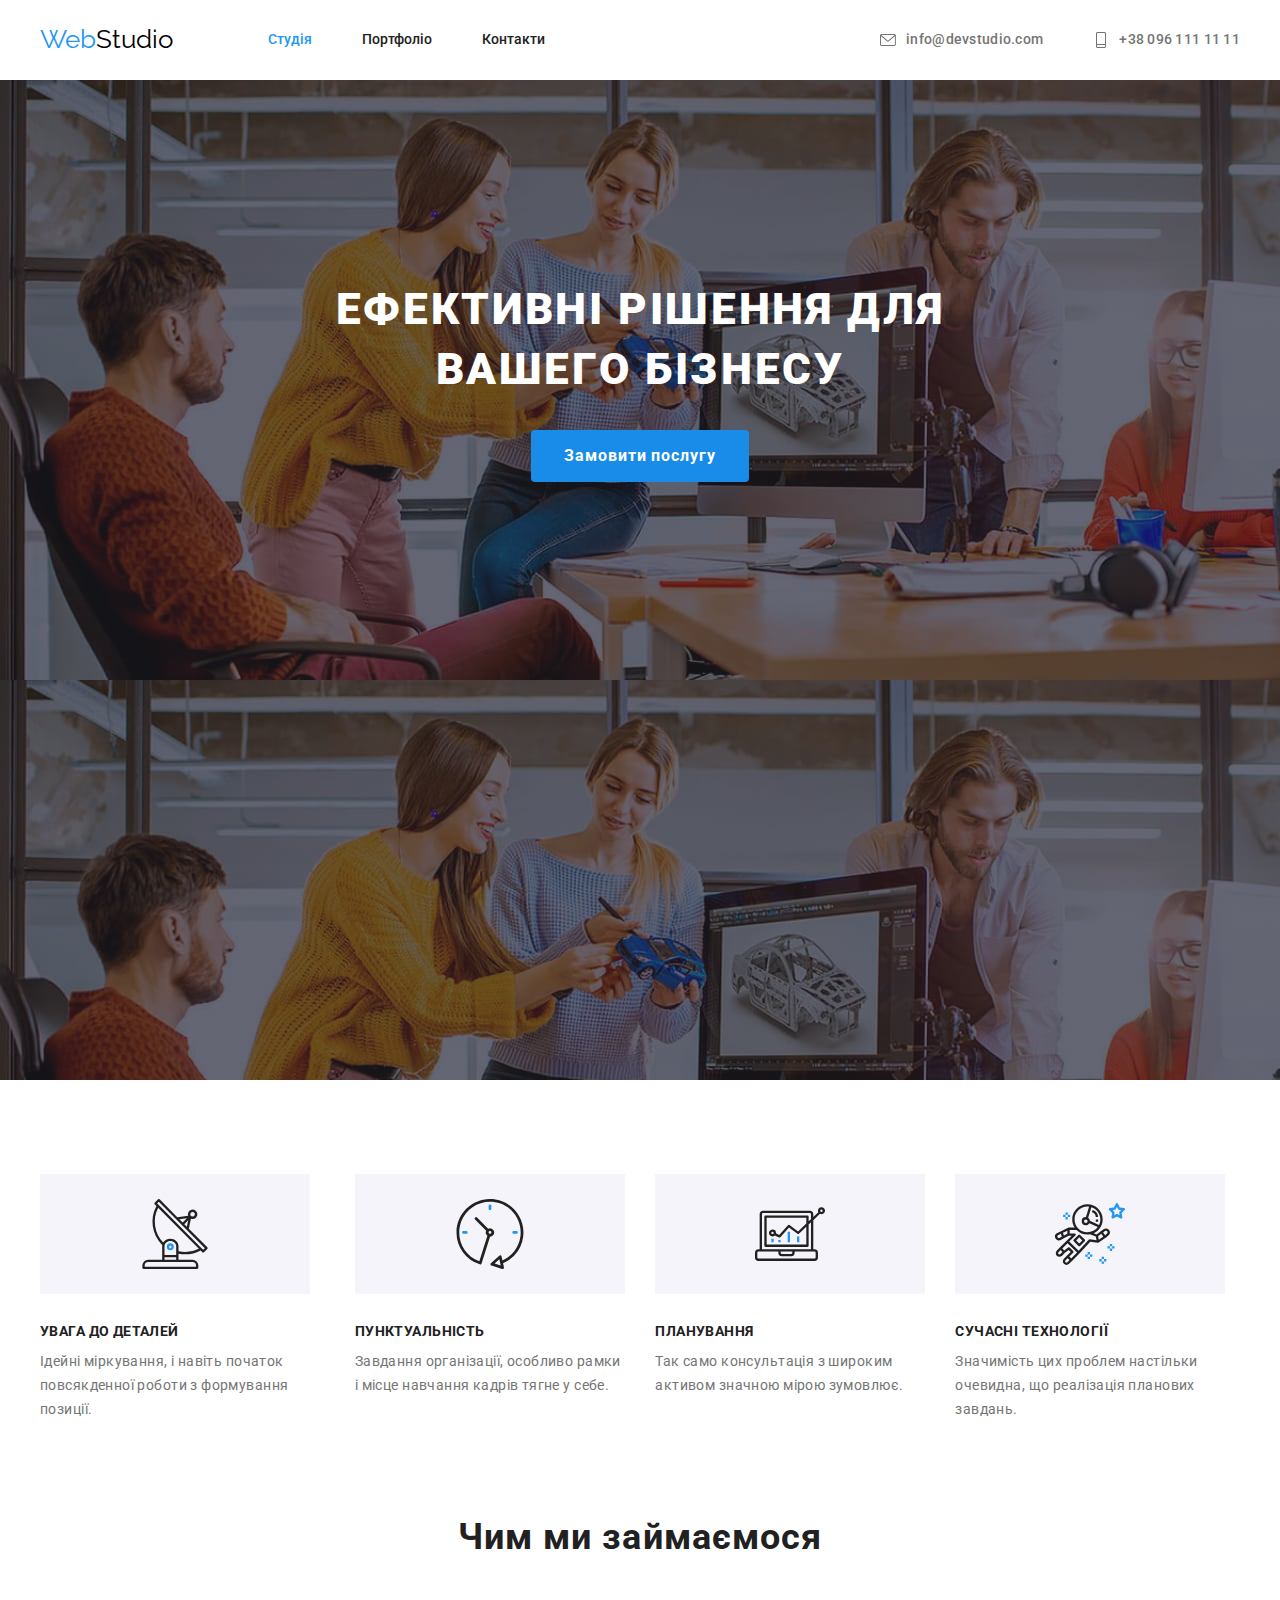
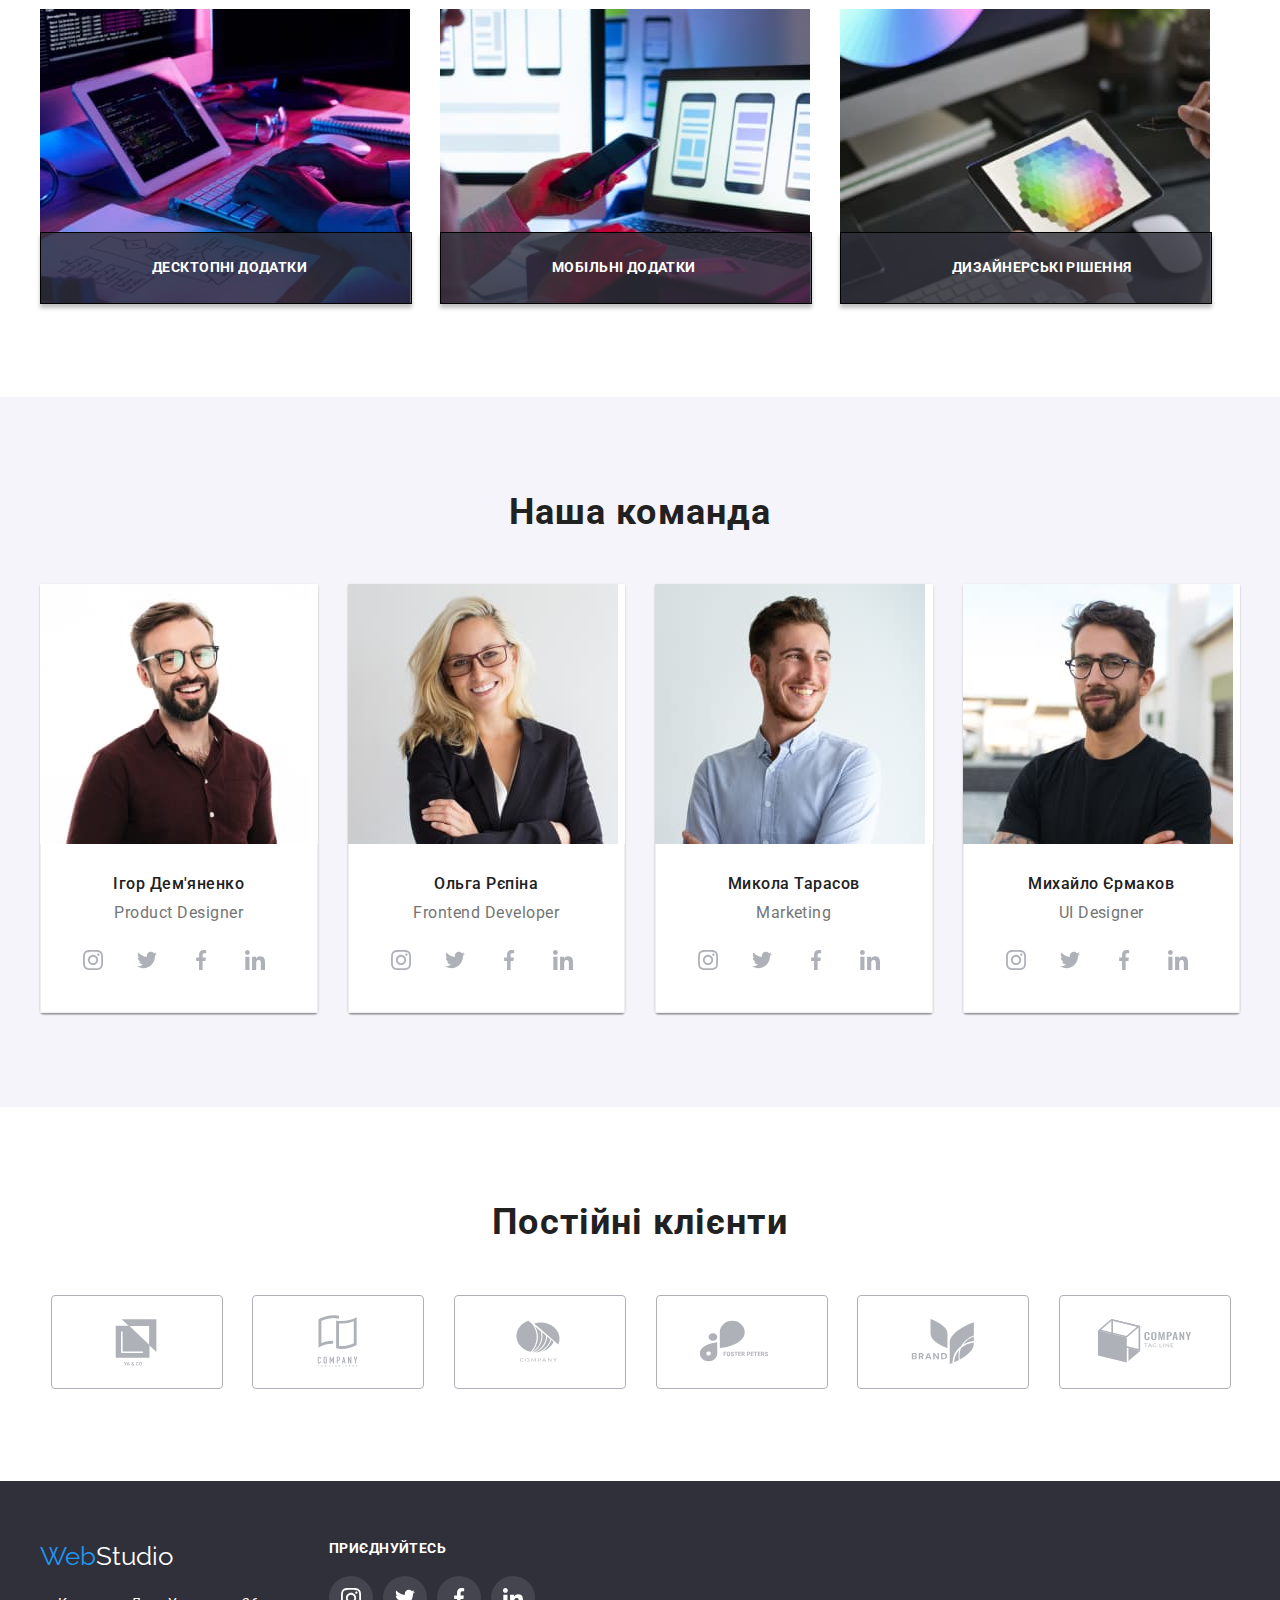
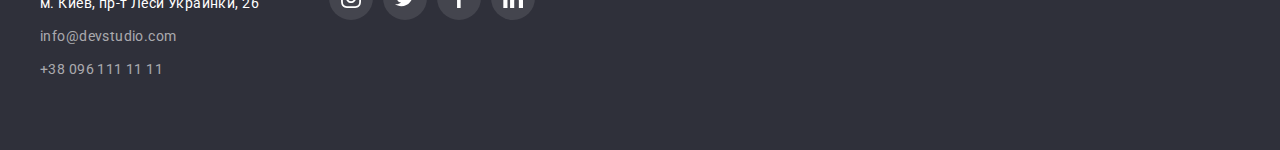
==== index.html @ ed836185 "№" ====
<!DOCTYPE html>
<html lang="uk">
<head>
    <meta charset="UTF-8">
    <meta http-equiv="X-UA-Compatible" content="IE=edge">
    <meta name="viewport" content="width=device-width, initial-scale=1.0">
    <title>WebStudio</title>
    <link rel="preconnect" href="https://fonts.googleapis.com">
    <link rel="preconnect" href="https://fonts.gstatic.com" crossorigin>
    <link href="https://fonts.googleapis.com/css2?family=Raleway:wght@700&family=Roboto:wght@400;500;700;900&display=swap" rel="stylesheet">
    <link rel="stylesheet" href="https://cdnjs.cloudflare.com/ajax/libs/modern-normalize/1.1.0/modern-normalize.min.css" integrity="sha512-wpPYUAdjBVSE4KJnH1VR1HeZfpl1ub8YT/NKx4PuQ5NmX2tKuGu6U/JRp5y+Y8XG2tV+wKQpNHVUX03MfMFn9Q==" crossorigin="anonymous" referrerpolicy="no-referrer" />
    <link rel="stylesheet" href="./сss/styles.css">
</head>
<body >
<!--Project-->
<header class="header">
    <div class="container">
        <nav class="conteiner main-nav">
            <a href="./index.html" class="logo">Web<span class="heder-logo">Studio</span></a> 
            <ul class="site-nav list">
                <li class="item"><a href="./index.html" class="link current">Студія</a></li>
                <li class="item"><a href="portfolio.html" class="link">Портфоліо</a></li>
                <li class="item"><a href="" class="link">Контакти</a></li>
            </ul>       
<!--Contacts-->
            <ul class="contact list">
                <li class="item">
                    <a href="mailto:info@devstudio.com" class="contact mail">
                    <svg class="contact-icon">
                        <use href="./imeges/symbol-1.svg#icon-envelope"></use>
                    </svg>info@devstudio.com</a>
                </li>
                <li class="item"><a href="tel:+380961111111" class="contact tel">
                    <svg class="contact-icon">
                        <use href="./imeges/symbol-1.svg#icon-vector"></use>
                    </svg>+38 096 111 11 11</a>
                </li>
            </ul>
        </nav> 
    </div>
</header>
<main>
    <!--Фундамент-->
    <section class="foundation">
        <div class="container">
            <h1 class="foundation-title">ЕФЕКТИВНI РIШЕННЯ ДЛЯ ВАШЕГО БIЗНЕСУ</h1> 
            <button type="button" class="button-primary">Замовити послугу</button>
        </div>
    </section>
<!--Особлывости-->
    <section class="section no-padding">
    <div class="container">
        <h2 class="visually-hidden">Особливости</h2>
        <ul class="feature list">
            <li class="list-item icon-antenna">
                <h3 class="feature-title">УВАГА ДО ДЕТАЛЕЙ</h3>
                <p class="feature-text">Ідейні міркування, і навіть початок повсякденної роботи з формування позиції.
                </p>
            </li>
            <li class="list-item icon-clock">
                <h3 class="feature-title">ПУНКТУАЛЬНІСТЬ</h3>
                    <p class="feature-text">Завдання організації, особливо рамки і місце навчання кадрів тягне у себе.</p>
            </li>
            <li class="list-item icon-diagram">
                <h3 class="feature-title">ПЛАНУВАННЯ</h3>
                    <p class="feature-text">Так само консультація з широким активом значною мірою зумовлює.</p>
            </li>
            <li class="list-item icon-astronaut">
                <h3 class="feature-title">СУЧАСНІ ТЕХНОЛОГІЇ</h3>
        <p class="feature-text">Значимість цих проблем настільки очевидна, що реалізація планових завдань.</p>
            </li>
        </ul>
    </div>
    </section>
<!--Чим ми займаємося-->
    <section class="section ">
        <div class="container">
            <h2 class="section-title">Чим ми займаємося</h2>
                <ul class="ocupation list">
                    <li class="box1"><img src="./imeges/img1-1.jpg" alt="Компьютер" 
                        width="370"
                        height="294">
                        <div class="product-actions">
                            <p class="box-text">Десктопні додатки</p>
                        </div>
                    </li>
                    <li>
                        <img src="./imeges/img1-2.jpg" alt="приложение в телефоне"
                        width="370"
                        height ="294">
                        <div class="product-actions">
                            <p class="box-text">Мобільні додатки</p>
                        </div>
                    </li> 
                    <li>
                        <img src="./imeges/img1-3.jpg" alt="цветовые ефекти" 
                        width="370" 
                        height="294">
                        <div class="product-actions">
                            <p class="box-text">Дизайнерські рішення</p>
                        </div>
                    </li>
                </ul>
                </div>
    </section>
<!--tima-->
<div>
    <section class="section team">
        <div class="container">
                <h2 class="section-title">Наша команда</h2>
                <ul class="team list">
                    <li class="item">
                        <img class="tima-foto" src="./imeges/img2-1.jpg" alt="фото хлопця с бородою який посмiхаетсья"
                        width="270">
                        <div class="team-heading">
                            <h3 class="team-title">Ігор Дем'яненко</h3>
                            <p class="team-text">Product Designer</p>
                            <ul class="icon-list">
                                <li class="team-options"> 
                                    <a href="#" class="team-link">
                                        <svg class="team-icon">
                                            <use href="./imeges/symbol-1.svg#icon-instagram"></use>
                                        </svg>
                                    </a>
                                </li>
                                <li class="team-options">
                                    <a href="#" class="team-link">
                                        <svg class="team-icon">
                                            <use href="./imeges/symbol-1.svg#icon-twitter"></use>
                                        </svg>
                                    </a>
                                </li>
                                <li class="team-options">
                                    <a href="#" class="team-link">
                                        <svg class="team-icon">
                                            <use href="./imeges/symbol-1.svg#icon-facebook"></use>
                                        </svg>
                                    </a>
                                </li>
                                <li class="team-options">
                                    <a href="#" class="team-link">
                                        <svg class="team-icon">
                                            <use href="./imeges/symbol-1.svg#icon-linkedin"></use>
                                        </svg>
                                    </a>
                                </li>
                            </ul>
                        </div>
                    </li>

                    <li class="item">
                        <img class="tima-foto" src="./imeges/img2-2.jpg" alt="фото блондынки в окулярах яка посмiхаеться "
                            width="270">
                        <div class="team-heading">
                            <h3 class="team-title">Ольга Рєпіна</h3>
                            <p class="team-text">Frontend Developer</p>
                            <ul class="icon-list">
                                <li class="team-options"> 
                                    <a href="#" class="team-link">
                                        <svg class="team-icon">
                                            <use href="./imeges/symbol-1.svg#icon-instagram"></use>
                                        </svg>
                                    </a>
                                </li>
                                <li class="team-options">
                                    <a href="#" class="team-link">
                                        <svg class="team-icon">
                                            <use href="./imeges/symbol-1.svg#icon-twitter"></use>
                                        </svg>
                                    </a>
                                </li>
                                <li class="team-options">
                                    <a href="#" class="team-link">
                                        <svg class="team-icon">
                                            <use href="./imeges/symbol-1.svg#icon-facebook"></use>
                                        </svg>
                                    </a>
                                </li>
                                <li class="team-options">
                                    <a href="#" class="team-link">
                                        <svg class="team-icon">
                                            <use href="./imeges/symbol-1.svg#icon-linkedin"></use>
                                        </svg>
                                    </a>
                                </li>
                            </ul>
                        </div>
                    </li>

                    <li class="item">
                        <img class="tima-foto" src="./imeges/img2-3.jpg" alt="фото молодого хлопця в бiлiй сорочцi"
                    width="270">
                        <div class="team-heading">
                            <h3 class="team-title">Микола Тарасов</h3>
                            <p class="team-text">Marketing</p>
                            <ul class="icon-list">
                                <li class="team-options"> 
                                    <a href="#" class="team-link">
                                        <svg class="team-icon">
                                            <use href="./imeges/symbol-1.svg#icon-instagram"></use>
                                        </svg>
                                    </a>
                                </li>
                                <li class="team-options">
                                    <a href="#" class="team-link">
                                        <svg class="team-icon" >
                                            <use href="./imeges/symbol-1.svg#icon-twitter"></use>
                                        </svg>
                                    </a>
                                </li>
                                <li class="team-options">
                                    <a href="#" class="team-link">
                                        <svg class="team-icon" >
                                            <use href="./imeges/symbol-1.svg#icon-facebook"></use>
                                        </svg>
                                    </a>
                                </li>
                                <li class="team-options">
                                    <a href="#" class="team-link">
                                        <svg class="team-icon">
                                            <use href="./imeges/symbol-1.svg#icon-linkedin"></use>
                                        </svg>
                                    </a>
                                </li>
                            </ul>
                        </div>
                    </li>

                    <li class="item">
                        <img class="tima-foto"  src="./imeges/img2-4.jpg" alt="фото чорно волосого хлопця в окулярах"
                    width="270">
                        <div class="team-heading">
                            <h3 class="team-title">Михайло Єрмаков</h3>
                            <p class="team-text">UI Designer</p>
                            <ul class="icon-list">
                                <li class="team-options"> 
                                    <a href="#" class="team-link">
                                        <svg class="team-icon">
                                            <use href="./imeges/symbol-1.svg#icon-instagram"></use>
                                        </svg>
                                    </a>
                                </li>
                                <li class="team-options">
                                    <a href="#" class="team-link">
                                        <svg class="team-icon">
                                            <use href="./imeges/symbol-1.svg#icon-twitter"></use>
                                        </svg>
                                    </a>
                                </li>
                                <li class="team-options">
                                    <a href="#" class="team-link">
                                        <svg class="team-icon">
                                            <use href="./imeges/symbol-1.svg#icon-facebook"></use>
                                        </svg>
                                    </a>
                                </li>
                                <li class="team-options">
                                    <a href="#" class="team-link">
                                        <svg class="team-icon">
                                            <use href="./imeges/symbol-1.svg#icon-linkedin"></use>
                                        </svg>
                                    </a>
                                </li>
                            </ul>
                        </div>
                    </li>
                </ul>
        </div>
    </section>
</div>
    <section class="section">
        <div class="container">
            <h2 class="section-title">Постійні клієнти</h2>
            <ul class="icon-list">
                <li class="clients-options">
                    <a href="#" class="clients-link">
                        <svg class="clients-icon">
                            <use href="./imeges/symbol-1.svg#icon-Logo1"></use>
                        </svg>
                    </a>
                </li>
                <li class="clients-options">
                    <a href="#" class="clients-link">
                        <svg class="clients-icon">
                            <use href="./imeges/symbol-1.svg#icon-Logo2"></use>
                        </svg>
                    </a>
                </li>
                <li class="clients-options">
                    <a href="#" class="clients-link">
                        <svg class="clients-icon">
                            <use href="./imeges/symbol-1.svg#icon-Logo3"></use>
                        </svg>
                    </a>
                </li>
                <li class="clients-options">
                    <a href="#" class="clients-link">
                        <svg class="clients-icon">
                            <use href="./imeges/symbol-1.svg#icon-Logo4"></use>
                        </svg>
                    </a>
                </li>
                <li class="clients-options">
                    <a href="#" class="clients-link">
                        <svg class="clients-icon">
                            <use href="./imeges/symbol-1.svg#icon-Logo5"></use>
                        </svg>
                    </a>
                </li>
                <li class="clients-options">
                    <a href="#" class="clients-link">
                        <svg class="clients-icon">
                            <use href="./imeges/symbol-1.svg#icon-Logo6"></use>
                        </svg>
                    </a>
                </li>
            </ul>
        </div>
    </section>
</main>
<!--footer-->
    <footer class="footer">
        <div class="container">
            <div class="footer-balance">
                <a href="./index.html" class="logo">Web<span class="footer-logo">Studio</span></a>
            <address>
                <ul class=" footer-list">
                    <li class="item"><a href="https://goo.gl/maps/CPtrU1FHBa2aNyZL9" target="_blank" rel="noopener noreferrer nofollow" class="footer-adress">м. Киев, пр-т Леси Украинки, 26</a></li>
                    <li class="item"><a href="mailto:info@devstudio.com" class="footer-contact">info@devstudio.com</a></li>
                    <li class="item"><a href="tel:+380961111111" class="footer-contact">+38 096 111 11 11</a></li>
                </ul>
            </address>
            </div>
            <div class="footer-seti">
                <h2 class="footer-title">приєднуйтесь</h2>
                <ul class="icon-list">
                    <li class="footer-options"> 
                        <a href="#" class="footer-link">
                            <svg class="footer-icon">
                                <use href="./imeges/symbol-1.svg#icon-instagram"></use>
                            </svg>
                        </a>
                    </li>
                    <li class="footer-options">
                        <a href="#" class="footer-link">
                            <svg class="footer-icon">
                                <use href="./imeges/symbol-1.svg#icon-twitter"></use>
                            </svg>
                        </a>
                    </li>
                    <li class="footer-options">
                        <a href="#" class="footer-link">
                            <svg class="footer-icon">
                                <use href="./imeges/symbol-1.svg#icon-facebook"></use>
                            </svg>
                        </a>
                    </li>
                    <li class="footer-options">
                        <a href="#" class="footer-link">
                            <svg class="footer-icon">
                                <use href="./imeges/symbol-1.svg#icon-linkedin"></use>
                            </svg>
                        </a>
                    </li>
                </ul>
            </div>
        </div>
    </footer>  
</body>
</html>
---- сss/styles.css ----
/*цвет основного текста #212121 */
/*цвет вторичного текста #757575 */
/*акцент #2196F3 */
/*цвет основного фона #FFFFFF */
/* вторичный цвет фона F5F4FA */

:root {
    --primary-text-color:#212121;
    --tittle-text-color:#212121;
    --accent-color:#2196F3;
    --poragraf-color:#757575;
}

h1,
h2,
h3,
h4,
h5,
a {
    margin:0;
    padding:0;
}
ul {
    margin: 0;
    padding: 0;
}

body {
    background:#FFFFFF;
    color: #212121;
    font-family: 'Roboto', sans-serif;
    font-style: normal;
    font-size: 14px;
    line-height:1.7;
    text-decoration:none;
    margin: 0;
}

img {
    display: block;
    max-width: 100%;
    height: auto;
}
/*logo*/
.logo {
    font-family: 'Raleway';
    color: #2196F3;
    font-family:Raleway,sans-serif;
    font-size: 26px;
    line-height: 1.2;
    text-decoration:none;
}
.heder-logo{
    font-family: 'Raleway';
    color: #000000;
}

.list {
    padding: 0;
    margin: 0;
    list-style:none;
}
/* main-nav */
.main-nav{
    display: flex;
    align-items: center;
}
/*site-nav*/
.site-nav {
    font-family: 'roboto';
    display: flex;
    margin-left: 95px; ;
    
}
.site-nav .item:not(:last-child){
    margin-right: 50px;
}
.site-nav .link {
    
    display: block;
    padding-top: 32px;
    padding-bottom: 32px;

    color: #212121;
    font-weight: 500;
    font-size: 14px;
    line-height: 1.14;
    text-decoration: none;
}
    
.site-nav .link:hover,
.site-nav .link:focus { 
    color: #2196F3; 
    border-radius: 4px;
    text-decoration: none;
}

.site-nav .link.current {
    color:#2196F3;
}
/*contact*/
.contact {
    font-family: 'roboto';
    display: flex;
    margin-left: auto;
}
.contact-icon {
    content: "";
    width: 16px;
    height: 16px;
    margin-right: 10px;
    background-size: contain; 
    fill: currentColor;
}
.contact .tel {
    content: "";
    width: 100%;
    height: 100%;
    background-size: contain;
}
.contact .mail{
    content: "";
    width: 100%;
    height: 100%;
    background-size: contain;
}

.contact .item:not(:last-child){
    margin-right: 50px;
}
.contact {
    color: #757575 ;
    font-weight: 500;
    font-size: 14px;
    line-height: 1.14;
    letter-spacing: 0.02em;
}
.contact :hover,
.contact :focus {
    color: #2196F3;
}
.contact .mail:hover ,
.contact .mail:focus  {
    fill: currentColor;
}

/*fondament*/
.foundation { 
    
    font-family: 'roboto';
    font-style: normal;
    padding-top: 200px;
    padding-bottom: 200px;
    background-color: #757575;
    background-image: linear-gradient(rgba(47, 48, 58, 0.4),rgba(47, 48, 58, 0.4)),url(../imeges/img.jpg);
    max-width: 1600px;
    height: 600px;
    margin: 0 auto;
    text-align: center;
}
.foundation-title{
    display: block;
    width: 696px;
    margin: 0 auto;
    margin-top: 0;
    margin-bottom:30px;
}
.foundation-title{
    color:#FFFFFF ; 
    
    font-family: 'roboto';
    font-style: normal;
    font-weight: 900;
    font-size: 44px;
    line-height: 1.36;
    text-align: center;
    letter-spacing: 0.06em;
    text-transform: uppercase;
}

/*section featur*/
.feature.item {
    list-style: var(--point);
    flex-basis: calc((100% - 90px) / 4);
}
.feature {
    display: flex;
    gap: 30px;
}
.feature .list .item{
    width:270px;
    height: 74px;
}
.list-item::before {
    display:block ;
    content: "";
    width: 270px;
    height: 120px;
    background-size: 70px 70px;
    background-repeat: no-repeat;
    background-position: center;
    background-color: #F5F4FA;
    margin-bottom: 30px;
    
}
.icon-antenna::before{
    background-image: url(../imeges/antenna.svg);
}
.icon-clock::before{
    background-image: url(../imeges/clock.svg);
}
.icon-diagram::before{
    background-image: url(../imeges/diagram.svg) ;
}
.icon-astronaut::before{
    background-image: url(../imeges/astronaut.svg);
}

.section-title {
    padding-top: 0;
    color: #212121 ;
    margin-bottom: 50px;

    font-weight: 700;
    font-size: 36px;
    line-height: 1.2;
    text-align: center;
    text-decoration:none;
    letter-spacing: 0.03em;
}
.feature-title {
    margin-bottom: 10px;
    Font-weight: 700;
    font-size: 14px;
    line-height: 1.14;
    letter-spacing: 0.03em;
}
.feature-text{
    font-weight: 400;
    font-size: 14px;
    line-height: 1.71;
    letter-spacing: 0.03em;
}
.feature .list .title {
    color: #000000;
    font-weight: 700;
    font-size: 14px;
    line-height: 1.14;
    
}

.feature .list .link{
    color:#2196F3 ;
}

/* Занятие */
.ocupation {
    position: relative;
    display: flex;
    gap: 30px;
}

.product-actions{
    position: absolute;

    top: 76%;
    width: 370px;
    height: 70px;
    background: rgba(47, 48, 58, 0.8);
    border: 1px solid #000000;
    box-shadow: 0px 4px 4px rgba(0, 0, 0, 0.25);
    
    display: flex;

}
.box-text{
    margin-top:  27px ;
    margin-left: 30% ;

    font-weight: 700;
    font-size: 14px;
    line-height: 1.1;
    text-align: center;
    letter-spacing: 0.03em;
    text-transform: uppercase;

    color: #FFFFFF
}
.ocupation .list{
    width:370px;
    height:294px;
    
}

/*tima*/
.team {
    display: flex;
    gap: 30px;
    background: #F5F4FA;
}
.team .list .title{
    font-weight: 700;
    font-size: 18px;
    line-height: 2;
}
.team .list, .title {
    color:#212121;
}
.team .item{
    background-color: #FFFFFF;
    width: calc((100% - 90px) / 4);
    box-shadow: 0px 1px 3px rgba(0, 0, 0, 0.12), 0px 1px 1px rgba(0, 0, 0, 0.14), 0px 2px 1px rgba(0, 0, 0, 0.2);
    border-radius: 0px 0px 4px 4px;
}

.team-title{
    margin-top: 0;
    margin-bottom: 10px;
    font-weight: 500;
    font-size: 16px;
    line-height: 1.2;
    text-align: center;
    letter-spacing: 0.03em;
}
.team-text{
    font-weight: 400;
    font-size: 16px;
    line-height: 1.2;
    text-align: center;
    letter-spacing: 0.03em;
    margin-bottom: 16px;
}

.tima-foto{
    
    width: 270px;
    height: 260px;
    border-radius: 0px;
    
}
.team-heading{
    padding:30px ;
    border-bottom:1px solid #eee; 
    border-left: 1px solid #eee;
    border-right: 1px solid #eee;
}
.icon-list{
    display: flex;
    list-style:none;
    gap: 10px;
}
.team-options{
    content:"";
    width: 44px;
    height: 44px; 
    
} 

.team-link{
    display: flex;
    align-items: center; 
    justify-content: center; 
    width:100%;
    height: 100%;
    padding: 0;
    border: none;
    color:#AFB1B8;
    border-radius: 50%;
}
.team-link:hover,
.team-link:focus{
    color:#FFFFFF;
    background-color: #188CE8;
}
.team-icon{
    width: 20px; 
    height: 20px;
    fill: currentColor;
}
/* client */
.icon-list{
    display: flex;
}
.clients-options{
    content:"";
    width: 170px;
    height: 92px;
    list-style: none; 
    margin: 0 auto;
} 

.clients-link{
    display: flex;
    align-items: center; 
    justify-content: center; 
    width:100%;
    height: 100%;
    padding: 0;
    border: none;
    color:#AFB1B8;
    border: 1px solid #AFB1B8;
    border-radius: 4px;
    gap: 30px;
}
.clients-link:hover,
.clients-link:focus{
    color:#188CE8;
    border-color: #188CE8;
}
.clients-icon{
    width: 106px; 
    height: 60px;
    fill: currentColor;
}
/*button*/
.button {
    background-color: #188CE8;
    color:#FFFFFF;
    font-weight: 700;
    font-size: 16px;
    line-height: 1.8;
    text-decoration:none;
    font-family:inherit ; 
}

.button {
    cursor: pointer;
    font-family:inherit ;
    border: 1px solid transparent;
}
.button-primary {
    background-color: #188CE8;
    color: #FFFFFF;
    display: flex;
    border: 1px solid transparent;
    font-family:inherit ;
    display: inline-block;
    padding: 10px 32px; 
    border-radius: 4px;
    min-width: 216px;
    text-align: center;
}
.button-primary{
    font-family: 'Roboto';
    font-style: normal;
    font-weight: 700;
    font-size: 16px;
    line-height: 1.88;

    align-items: center;
    text-align: center;
    letter-spacing: 0.06em;
}
.button-primary:focus,
.button-primary:hover {
    background-color: #2196F3;
    color: #FFFFFF;
}

/*paragraf*/
p {
    color: #757575;
    text-decoration:none;
    margin: 0;
    padding: 0;
}
    /*cnopka*/
.cry {
    display: flex;
    justify-content: center;
    gap: 8px;
    margin-bottom: 50px;
    
}
.cry .button {
    background-color: #F5F4FA;
    color: #000000;
    padding: 6px 22px;
    font-weight: 500;
    font-size: 16px;
    line-height: 1.62;
}


.cry .list, .links:hover,
.cry .list, .links:focus { 
    background-color: #2196F3;
    color: #FFFFFF;
    box-shadow: 0px 3px 1px rgba(0, 0, 0, 0.1), 0px 1px 2px rgba(0, 0, 0, 0.08), 0px 2px 2px rgba(0, 0, 0, 0.12);
    
} 
.button.secondori.links{
    padding: 6px 22px; 
    display: inline-block;
    border-radius: 8px;
    text-align: center;
    
    border-radius: 4px;
}
/*Portfolio*/
.portfolio-foto {
    position: relative;
    display: flex;
    flex-wrap: wrap;
    gap: 30px;
    padding-bottom: 94px;
}
.portfolio-foto .item-portfolio{
    width: calc((100% - 60px) / 3);
}

.portfolio-foto .title{
    font-weight: 700;
    font-size: 16px;
    line-height: 2.0;
}
/* card */
.card-heading{
    padding:20px 24px;
    border-bottom:1px solid #eee;
    border-left: 1px solid #eee;
    border-right: 1px solid #eee;
}
.portfolio-foto .item-portfolio:hover,
.portfolio-foto .item-portfolio:focus {
    transform: translateY(0%);
    opacity: 1;
    box-shadow: 0px 1px 1px rgba(0, 0, 0, 0.12), 0px 4px 4px rgba(0, 0, 0, 0.06), 1px 4px 6px rgba(0, 0, 0, 0.16);
}

.portfolio .list .title {
    font-weight: 700;
    font-size: 18px;
    line-height: 2;
    text-decoration:none;
}
.text-animation:hover,
.text-animation:focus{
    transform: translateY(0%);
    opacity: 1;
}


.animation-card{
    position: relative;
    overflow: hidden;
    top: 0%;
    left: 0%;
    width: 370px;
    height: 294px;
}
.text-animation{
    position: absolute;
    top: 0;
    left: 0;
    padding-top: 63px;
    padding-right: 24px;
    padding-bottom: 63px;
    padding-left: 24px;
    width: 100%;
    height: 100%;
    background: rgba(33, 150, 243, 0.9);
    font-size: 18px;
    line-height: 1.56;
    color: #FFFFFF;
    transform: translateY(100%);
    opacity: 1;
    transition: transform 250ms cubic-bezier(0.4, 0, 0.2, 1),
    opacity 250ms cubic-bezier(0.4, 0, 0.2, 1);
}
a {
    text-decoration: none;
}

/*foter*/
.footer {
    padding-top: 60px;
    padding-bottom: 60px;
    background-color: #2F303A;
}
.footer-logo {
    color: #FFFFFF;
}
.footer .logo{
    display: block;
    margin-bottom: 20px;
}

.footer-list .item{
    font-family: 'Roboto';
    font-style: normal;
    list-style:none;
    margin-bottom: 9px;
}
.footer-contact{
    color:rgba(255, 255, 255, 0.6);
    font-style: normal;
    font-weight: 400;
    font-size: 14px;
    line-height: 1.7;
    letter-spacing: 0.03em;
}
.footer-adress{
    font-style: normal;
    font-weight: 400;
    font-size: 14px;
    line-height: 1.71 ;
    letter-spacing: 0.03em;
    color: #FFFFFF;    
}

.footer-title{
    font-weight: 700;
    font-size: 14px;
    line-height: 1.1;
    letter-spacing: 0.03em;
    text-transform: uppercase;
    color: #FFFFFF;
    margin-bottom: 20px;
}
.footer .container{
    display: flex;
}
.footer-options{
    content:"";
    width: 44px;
    height: 44px; 
} 

.footer .icon-list{ 
    display: flex;
    align-items: center;
}

.footer-balance{
    margin-right: 70px;
}
.footer-link{
    margin: 0;
    display: flex;
    align-items: center; 
    justify-content: center; 
    width:100%;
    height: 100%;
    padding: 0;
    border: none;
    color:#FFFFFF;
    border-radius: 50%;
    background-color: rgba(255, 255, 255, 0.1);
}
.footer-link:hover,
.footer-link:focus{
    color:#FFFFFF;
    background-color: #188CE8;
}
.footer-icon{
    width: 20px; 
    height: 20px;
    fill: currentColor;
}

.container{
    width: 1200px;
    padding-left: 15px;
    padding-right: 15px;
    margin-left: auto;
    margin-right: auto;
}

.section.no-padding{
    padding-bottom: 0;
}

.section {
    padding-top: 94px;
    padding-bottom: 94px;
}
.visually-hidden {
    position: absolute;
    white-space: nowrap;
    width: 1px;
    height: 1px;
    overflow: hidden;
    border: 0;
    padding: 0;
    clip: rect(0 0 0 0);
    clip-path: inset(50%);
    margin: -1px;
}
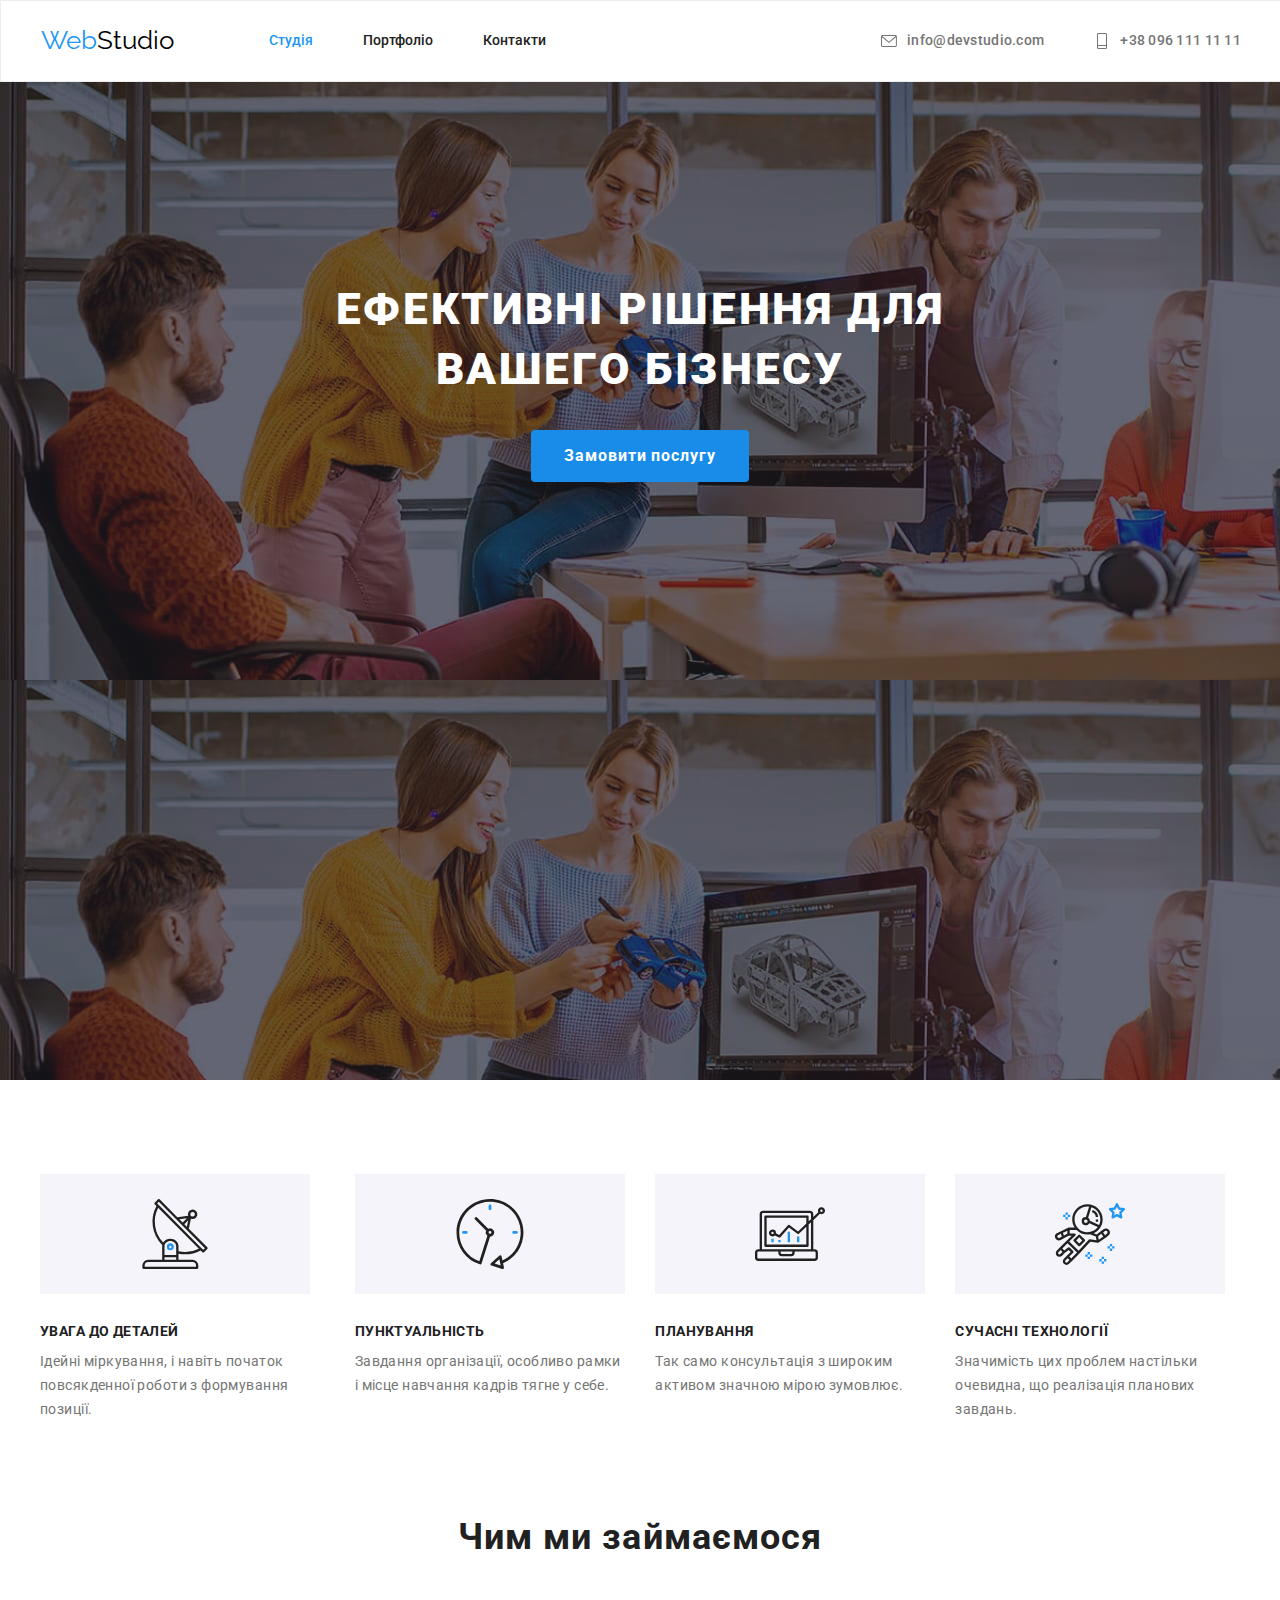
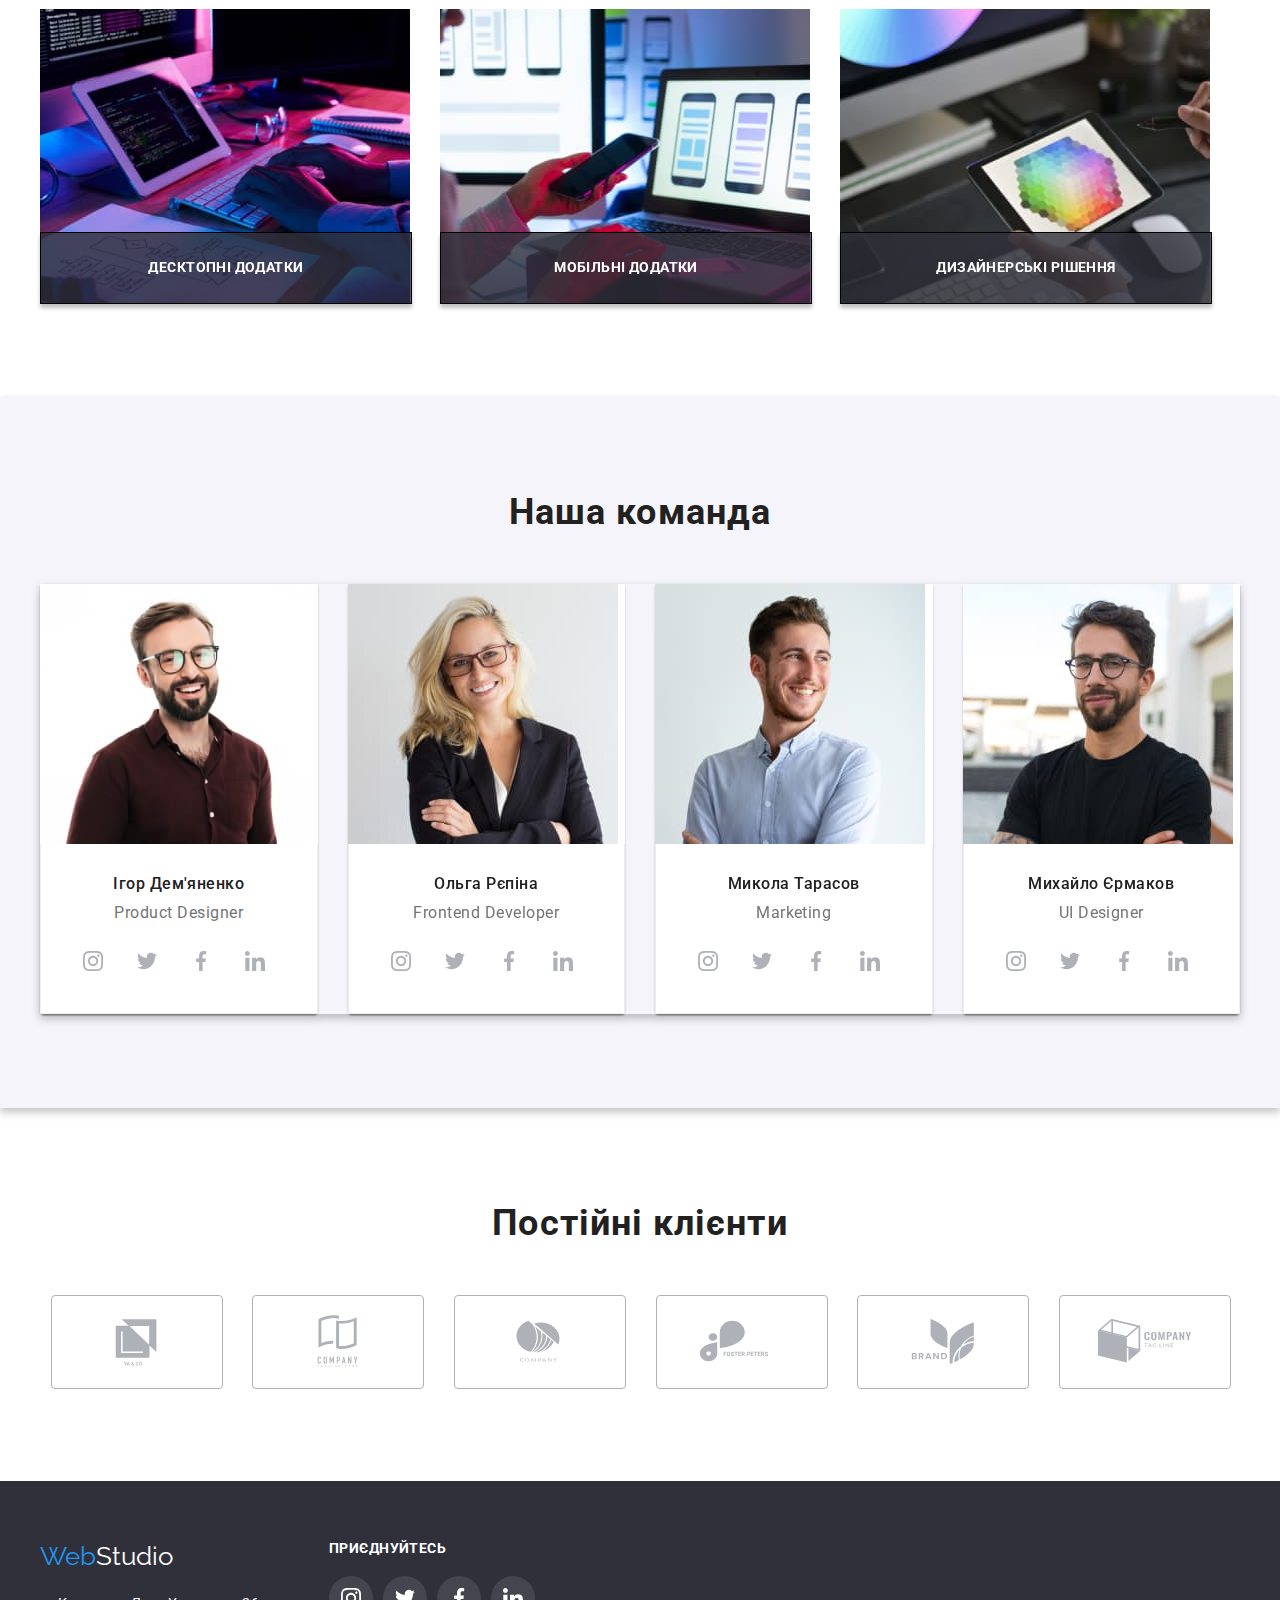
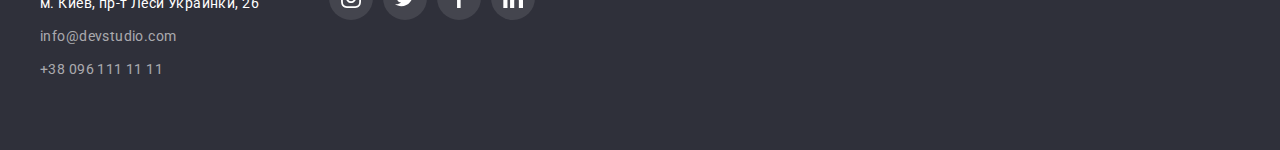
==== commit c0338483: "dz" ====
--- a/index.html
+++ b/index.html
@@ -44,7 +44,7 @@
     <section class="foundation">
         <div class="container">
             <h1 class="foundation-title">ЕФЕКТИВНI РIШЕННЯ ДЛЯ ВАШЕГО БIЗНЕСУ</h1> 
-            <button type="button" class="button-primary">Замовити послугу</button>
+            <button data-modal-open type="button" class="button-primary">Замовити послугу</button>
         </div>
     </section>
 <!--Особлывости-->
@@ -365,6 +365,16 @@
                 </ul>
             </div>
         </div>
-    </footer>  
+    </footer> 
+    <div class="backdrop is-hidden" data-modal>
+        <div class="modal">
+            <button class="modal-btd" data-modal-close>
+                <svg class="icon-close"width="18" height="18" >
+                    <use href="./imeges/x1.svg#icon-close"></use>
+                </svg>
+            </button>
+        </div>
+    </div>
+    <script src="./js/modal.js"></script> 
 </body>
 </html>--- a/сss/styles.css
+++ b/сss/styles.css
@@ -36,12 +36,22 @@
     line-height:1.7;
     text-decoration:none;
     margin: 0;
+    padding-top: 80px;
 }
 
 img {
     display: block;
     max-width: 100%;
     height: auto;
+}
+.header{
+    position: fixed;
+    width: 100%;
+    top: 0%;
+    left: 0%;
+    min-height: 80px;
+    background-color: #FFFFFF;
+    border: 1px solid #ECECEC;
 }
 /*logo*/
 .logo {
@@ -88,6 +98,10 @@
     font-size: 14px;
     line-height: 1.14;
     text-decoration: none;
+
+    transition-property: color;
+    transition-duration: 250ms;
+    transition-timing-function: cubic-bezier(0.4, 0, 0.2, 1);
 }
     
 .site-nav .link:hover,
@@ -100,11 +114,22 @@
 .site-nav .link.current {
     color:#2196F3;
 }
+.site-nav .current::after{
+    width: 78px;
+    height: 4px;
+    background: #2196F3;
+    border-radius: 2px;
+}
+    
 /*contact*/
 .contact {
     font-family: 'roboto';
     display: flex;
     margin-left: auto;
+
+    transition-property: color;
+    transition-duration: 250ms;
+    transition-timing-function: cubic-bezier(0.4, 0, 0.2, 1);
 }
 .contact-icon {
     content: "";
@@ -125,6 +150,10 @@
     width: 100%;
     height: 100%;
     background-size: contain;
+
+    transition-property: color;
+    transition-duration: 250ms;
+    transition-timing-function: cubic-bezier(0.4, 0, 0.2, 1);
 }
 
 .contact .item:not(:last-child){
@@ -276,8 +305,9 @@
 
 }
 .box-text{
-    margin-top:  27px ;
-    margin-left: 30% ;
+    margin-top:27px;
+    width: 100%;
+    height: 100%;
 
     font-weight: 700;
     font-size: 14px;
@@ -299,6 +329,7 @@
     display: flex;
     gap: 30px;
     background: #F5F4FA;
+    filter: drop-shadow(0px 4px 4px rgba(0, 0, 0, 0.25));
 }
 .team .list .title{
     font-weight: 700;
@@ -368,6 +399,10 @@
     border: none;
     color:#AFB1B8;
     border-radius: 50%;
+
+    transition-property: background-color;
+    transition-duration: 250ms;
+    transition-timing-function: cubic-bezier(0.4, 0, 0.2, 1);
 }
 .team-link:hover,
 .team-link:focus{
@@ -403,6 +438,7 @@
     border: 1px solid #AFB1B8;
     border-radius: 4px;
     gap: 30px;
+
 }
 .clients-link:hover,
 .clients-link:focus{
@@ -536,15 +572,17 @@
     line-height: 2;
     text-decoration:none;
 }
-.text-animation:hover,
-.text-animation:focus{
+.animation:hover .text-animation,
+.animation:focus .text-animation{
     transform: translateY(0%);
     opacity: 1;
 }
-
+.animation{
+    display: block;
+}
 
 .animation-card{
-    position: relative;
+    position: relative; 
     overflow: hidden;
     top: 0%;
     left: 0%;
@@ -649,6 +687,10 @@
     color:#FFFFFF;
     border-radius: 50%;
     background-color: rgba(255, 255, 255, 0.1);
+
+    transition-property: background-color;
+    transition-duration: 250ms;
+    transition-timing-function: cubic-bezier(0.4, 0, 0.2, 1);
 }
 .footer-link:hover,
 .footer-link:focus{
@@ -688,4 +730,46 @@
     clip: rect(0 0 0 0);
     clip-path: inset(50%);
     margin: -1px;
-}+}
+
+
+
+.backdrop{
+    position: fixed;
+    top: 0;
+    left: 0;
+    width: 100%;
+    height: 100%;
+    background-color: rgba(0, 0, 0, 0.2);
+
+    transition-property: background-color;
+    transition-duration: 250ms;
+    transition-timing-function: cubic-bezier(0.4, 0, 0.2, 1);
+}
+.backdrop.is-hidden{
+    opacity: 0;
+    pointer-events: none;
+}
+
+.modal{
+    position: absolute;
+    top: 50%;
+    left: 50%;
+    background-color: #FFFFFF;
+
+    min-height:528px ;
+    min-width: 581px;
+    
+    transform: translate(-50%, -50%);
+}
+
+.modal-btd{
+    position: absolute;
+    top: 8px;
+    right:8px ;
+    width: 30px;
+    height: 30px;
+    border-radius: 50%;
+    border:1px rgba(0, 0, 0, 0.1);
+    background-color: rgba(0, 0, 0, 0);
+} 
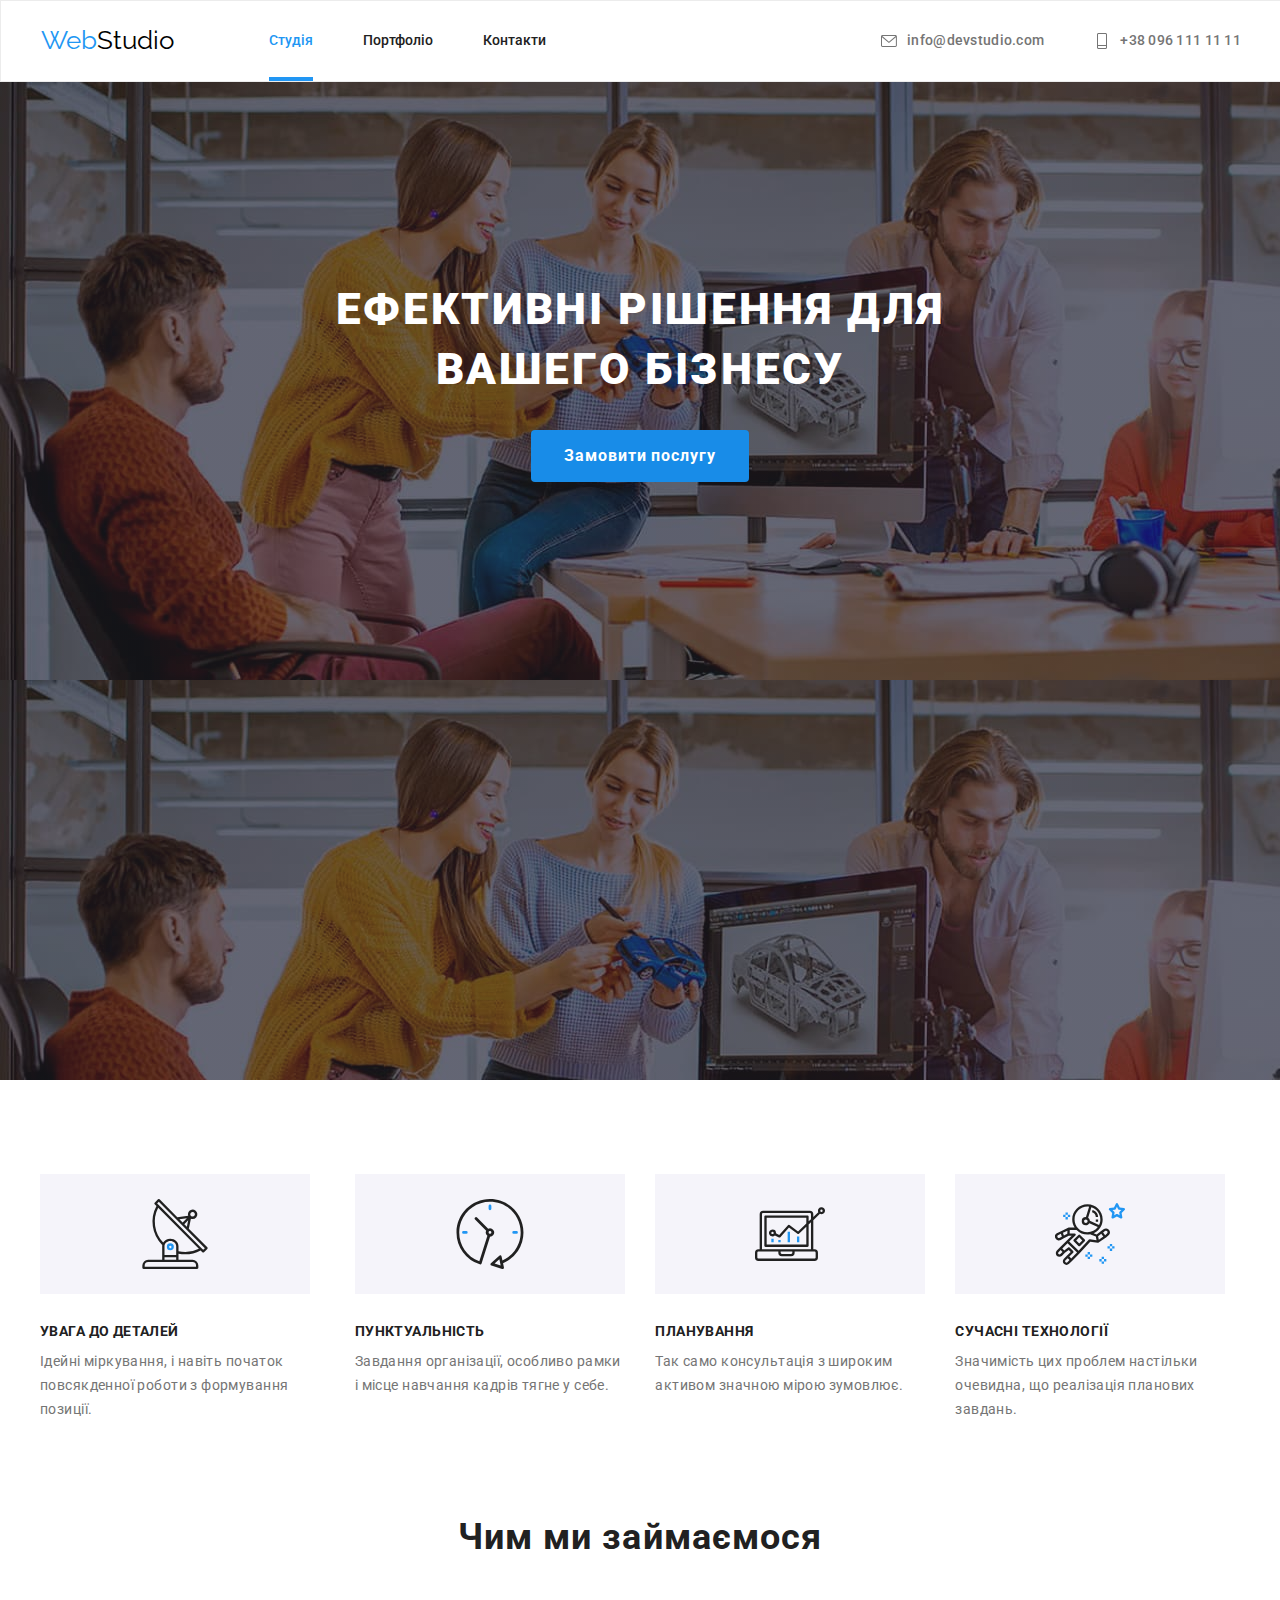
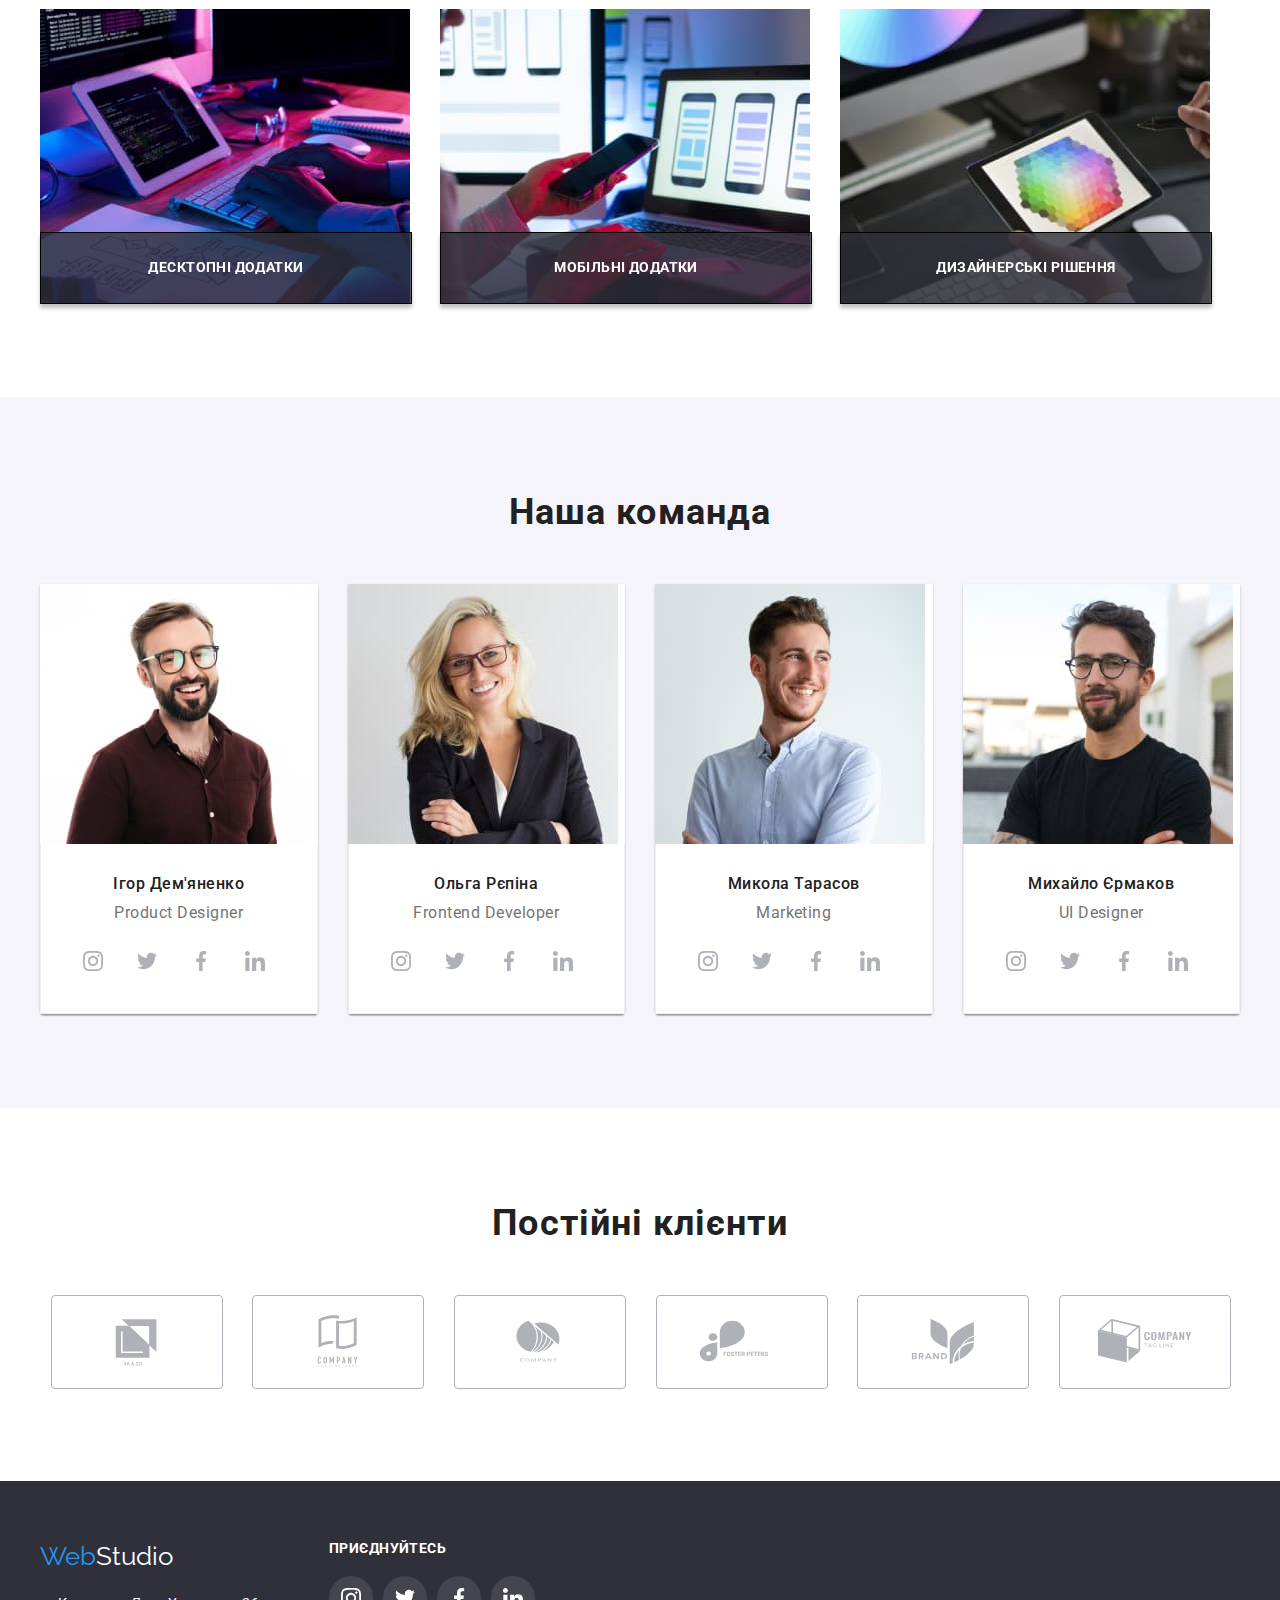
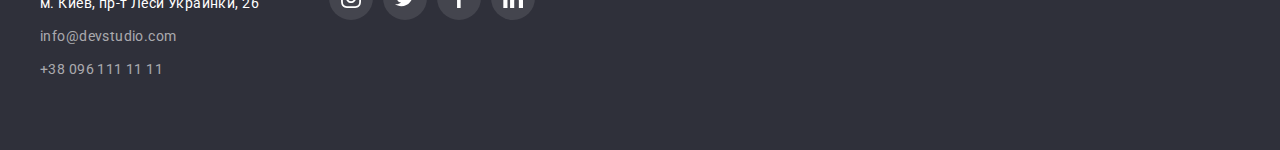
==== commit 1f0a1109: "2" ====
--- a/index.html
+++ b/index.html
@@ -370,7 +370,7 @@
         <div class="modal">
             <button class="modal-btd" data-modal-close>
                 <svg class="icon-close"width="18" height="18" >
-                    <use href="./imeges/x1.svg#icon-close"></use>
+                    <use href="./imeges/close.svg#icon-close-black"></use>
                 </svg>
             </button>
         </div>
--- a/сss/styles.css
+++ b/сss/styles.css
@@ -83,12 +83,14 @@
     display: flex;
     margin-left: 95px; ;
     
+    
 }
 .site-nav .item:not(:last-child){
     margin-right: 50px;
 }
 .site-nav .link {
-    
+    position: relative;
+
     display: block;
     padding-top: 32px;
     padding-bottom: 32px;
@@ -102,6 +104,24 @@
     transition-property: color;
     transition-duration: 250ms;
     transition-timing-function: cubic-bezier(0.4, 0, 0.2, 1);
+}
+.link::after{
+    content: "";
+    position: absolute;
+    left: 0;
+    bottom: 0;
+
+    display: block;
+    width: 100%;
+    height: 4px;
+    background-color: #188CE8;
+
+    opacity: 0;
+    transition: opacity 250ms  cubic-bezier(0.4, 0, 0.2, 1);
+}
+.link:hover::after,
+.link:focus::after{
+    opacity: 1;
 }
     
 .site-nav .link:hover,
@@ -115,10 +135,8 @@
     color:#2196F3;
 }
 .site-nav .current::after{
-    width: 78px;
-    height: 4px;
+    opacity: 1;
     background: #2196F3;
-    border-radius: 2px;
 }
     
 /*contact*/
@@ -329,7 +347,6 @@
     display: flex;
     gap: 30px;
     background: #F5F4FA;
-    filter: drop-shadow(0px 4px 4px rgba(0, 0, 0, 0.25));
 }
 .team .list .title{
     font-weight: 700;
@@ -400,7 +417,7 @@
     color:#AFB1B8;
     border-radius: 50%;
 
-    transition-property: background-color;
+    transition-property:color background-color  ;
     transition-duration: 250ms;
     transition-timing-function: cubic-bezier(0.4, 0, 0.2, 1);
 }
@@ -508,7 +525,6 @@
     justify-content: center;
     gap: 8px;
     margin-bottom: 50px;
-    
 }
 .cry .button {
     background-color: #F5F4FA;
@@ -526,6 +542,7 @@
     color: #FFFFFF;
     box-shadow: 0px 3px 1px rgba(0, 0, 0, 0.1), 0px 1px 2px rgba(0, 0, 0, 0.08), 0px 2px 2px rgba(0, 0, 0, 0.12);
     
+    
 } 
 .button.secondori.links{
     padding: 6px 22px; 
@@ -534,6 +551,7 @@
     text-align: center;
     
     border-radius: 4px;
+
 }
 /*Portfolio*/
 .portfolio-foto {
@@ -559,7 +577,7 @@
     border-left: 1px solid #eee;
     border-right: 1px solid #eee;
 }
-.portfolio-foto .item-portfolio:hover,
+.portfolio-foto .item-portfolio:hover ,
 .portfolio-foto .item-portfolio:focus {
     transform: translateY(0%);
     opacity: 1;
@@ -572,8 +590,8 @@
     line-height: 2;
     text-decoration:none;
 }
-.animation:hover .text-animation,
-.animation:focus .text-animation{
+.portfolio-foto :hover .text-animation,
+.portfolio-foto :focus .text-animation{
     transform: translateY(0%);
     opacity: 1;
 }
@@ -688,7 +706,7 @@
     border-radius: 50%;
     background-color: rgba(255, 255, 255, 0.1);
 
-    transition-property: background-color;
+    transition-property: background-color ,color;
     transition-duration: 250ms;
     transition-timing-function: cubic-bezier(0.4, 0, 0.2, 1);
 }
@@ -742,9 +760,7 @@
     height: 100%;
     background-color: rgba(0, 0, 0, 0.2);
 
-    transition-property: background-color;
-    transition-duration: 250ms;
-    transition-timing-function: cubic-bezier(0.4, 0, 0.2, 1);
+
 }
 .backdrop.is-hidden{
     opacity: 0;
@@ -757,10 +773,24 @@
     left: 50%;
     background-color: #FFFFFF;
 
-    min-height:528px ;
-    min-width: 581px;
+    width: 528px;
+    height:581px ;
     
     transform: translate(-50%, -50%);
+    
+}
+
+.icon-close{
+    position: absolute;
+    top: 50%;
+    left: 50%;
+    transform: translate(-50%, -50%);
+
+    width: 18px;
+    height: 18px;
+    
+    /* border: 1px solid rgba(0, 0, 0, 0.1); */
+
 }
 
 .modal-btd{
@@ -769,7 +799,8 @@
     right:8px ;
     width: 30px;
     height: 30px;
+    border: 1px solid rgba(0, 0, 0, 0.1);;
+    background-color: rgba(0, 0, 0, 0);
     border-radius: 50%;
-    border:1px rgba(0, 0, 0, 0.1);
-    background-color: rgba(0, 0, 0, 0);
+
 } 
